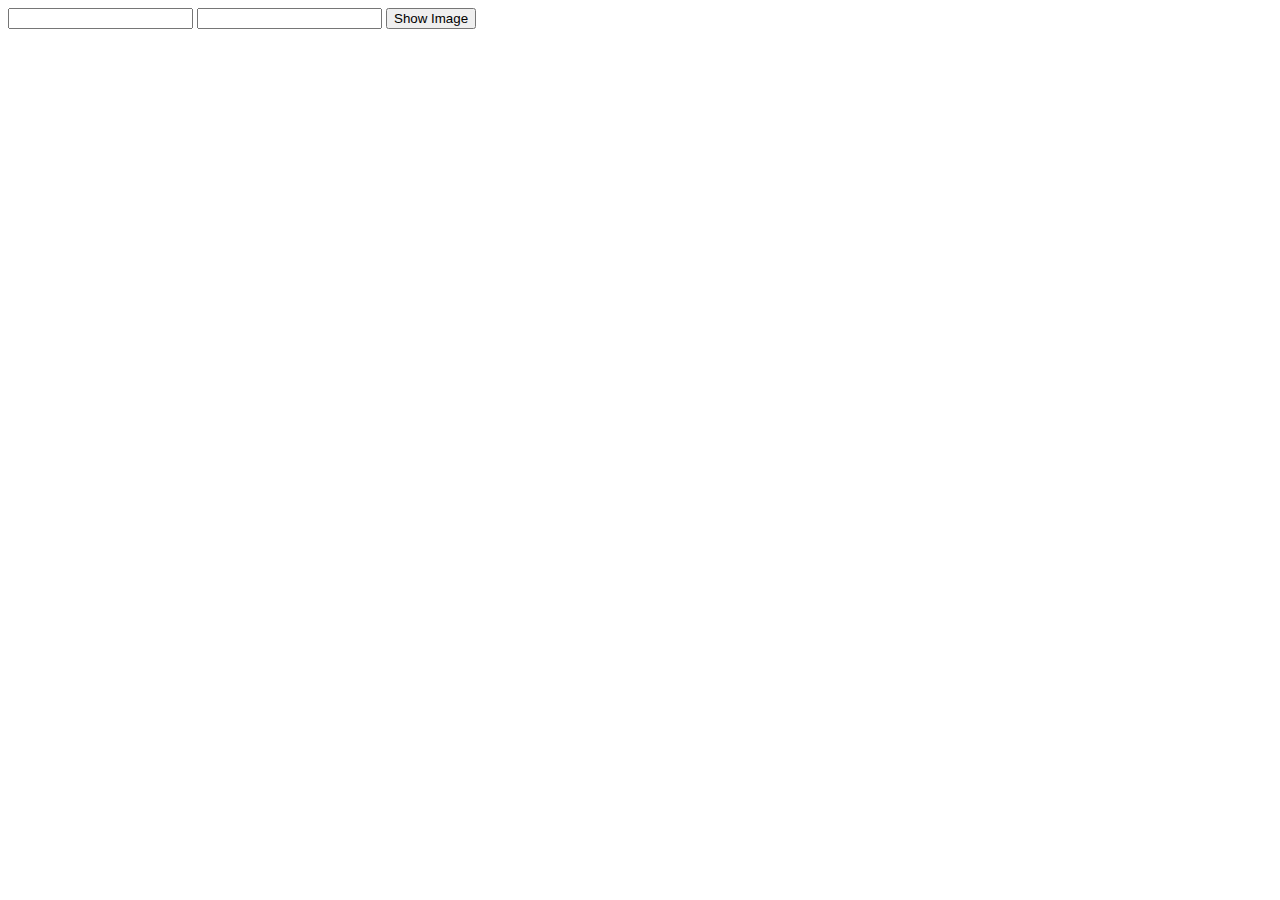
==== index.html @ 80d95bc2 "Create index.html" ====
<!DOCTYPE html>
<html lang="en">
<head>
    <meta charset="UTF-8">
    <meta name="viewport" content="width=device-width, initial-scale=1.0">
    <title>2 INPUT 1 OUTPUT TEMPLATE</title>
    <style>

        /* STYLE FOR THE INPUT FIELD */
        #charInput1 {

        }

        #charInput2 {

        }

        /* STYLE FOR THE SUBMIT BUTTON */
        #submitButton {

        }

        /* STYLE FOR THE IMAGE */
        #displayedImage {
            display: none; /* This line is mandatory */
        }
    </style>
</head>
<body>

    
    <!-- INPUT FIELD FOR 1 CHARACTER -->
    <input type="text" id="charInput1" maxlength="1">
    <input type="text" id="charInput2" maxlength="1">

    <!-- BUTTON TO DISPLAY IMAGE -->
    <button onclick="displayImage()" id="submitButton">Show Image</button>

    <!-- IMAGE TO DISPLAY -->
    <img id="displayedImage" src="" alt="Displayed Image">


    <!-- Image Display Script Below -->
    <script>

        function displayImage() {
            const imgElement = document.getElementById("displayedImage");

            //Letter
            const input1_letter = document.getElementById("charInput1").value.toUpperCase();
            const input2_letter = document.getElementById("charInput2").value.toUpperCase();
            
            //Number
            const input1_number = input1_letter.charCodeAt(0); //Converts the letter to a number (https://www.ascii-code.com); For instance, 'A' is 65 in ASCII
            const input2_number = input2_letter.charCodeAt(0); //Converts the letter to a number (https://www.ascii-code.com); For instance, 'A' is 65 in ASCII

            //HINTS
            //HINT 1: You can compare strings with comparison operators and boolean operators
            //COMPARISON & LOGICAL OPERATORS: https://www.w3schools.com/js/js_comparisons.asp
            if(input1_letter === "A" && input2_letter !== "B") { //If input1_letter equals A AND input2_letter does not equal B, then show this image
                imgElement.src = "https://media0.giphy.com/media/v1.Y2lkPTc5MGI3NjExdWx2NnlvN3RocHVya2d3cXB5b2V0bXRqNXhyMGZkZG4wd3Zpdm13NiZlcD12MV9pbnRlcm5hbF9naWZfYnlfaWQmY3Q9Zw/o75ajIFH0QnQC3nCeD/giphy.gif"
                imgElement.style.display = "block";
            }


            //HINT 2: Assign an image based numerical values
            if(input1_number == 67 && input2_number == 68) { //If input1_number is 67 (C) AND input2_number is 68 (D), then show this image
                imgElement.src = "https://media0.giphy.com/media/v1.Y2lkPTc5MGI3NjExdWx2NnlvN3RocHVya2d3cXB5b2V0bXRqNXhyMGZkZG4wd3Zpdm13NiZlcD12MV9pbnRlcm5hbF9naWZfYnlfaWQmY3Q9Zw/o75ajIFH0QnQC3nCeD/giphy.gif"
                imgElement.style.display = "block";
            } 


            //HINT 3: You can perform simple math operations on the variables
            //Arithmetic: https://www.w3schools.com/js/js_arithmetic.asp
            let mymathresult = input1_number - input2_number;
            console.log(mymathresult); //Console is a way to show a value in the console inspector

            if(mymathresult < 1) { //If mymathresult is less than 1, then show this image
                imgElement.src = "https://media0.giphy.com/media/v1.Y2lkPTc5MGI3NjExdWx2NnlvN3RocHVya2d3cXB5b2V0bXRqNXhyMGZkZG4wd3Zpdm13NiZlcD12MV9pbnRlcm5hbF9naWZfYnlfaWQmY3Q9Zw/o75ajIFH0QnQC3nCeD/giphy.gif"
                imgElement.style.display = "block";
            }

            //Remember to use if else statements to capture error conditions

        }
    </script>

</body>
</html>
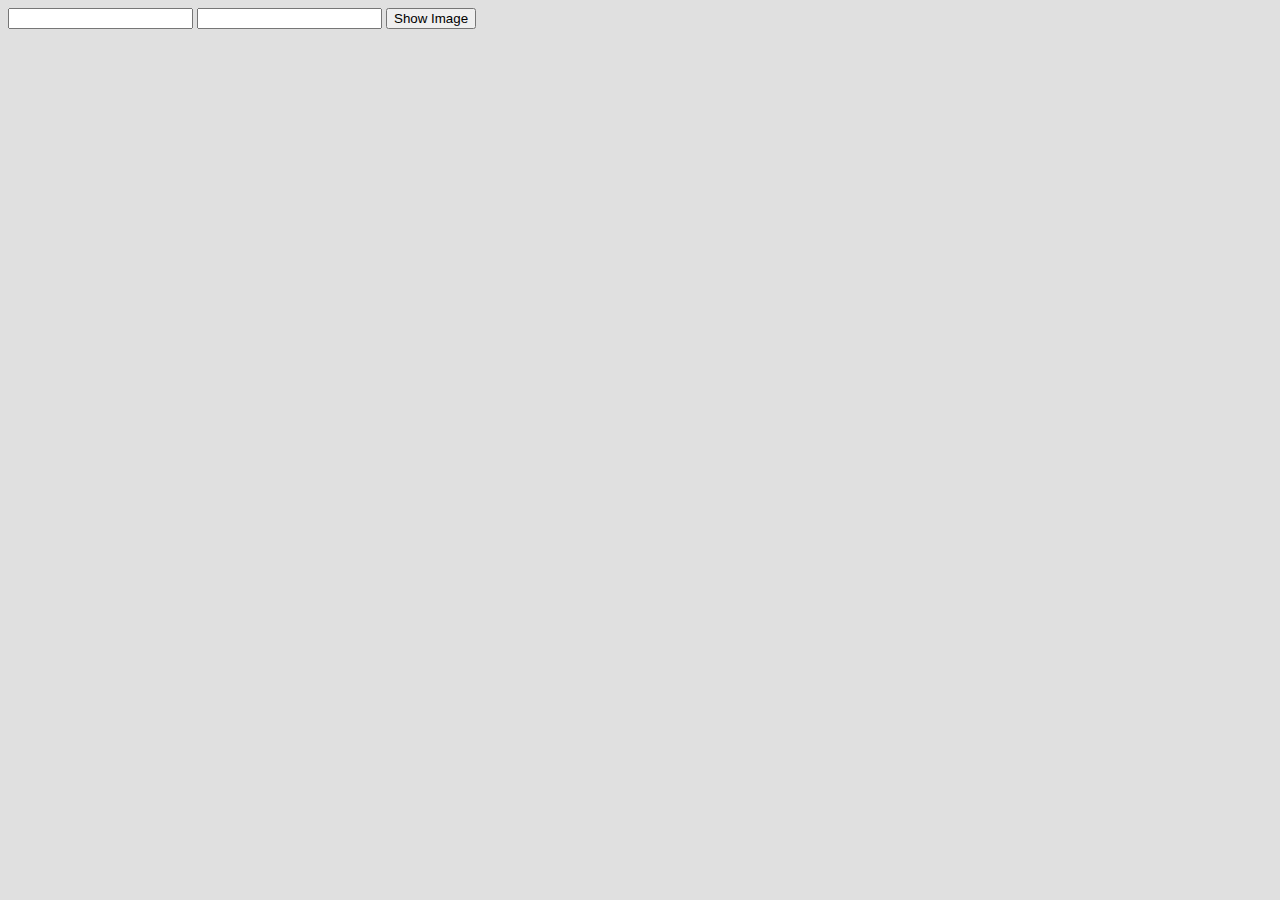
==== commit 20c96b5a: "uploaded image folder" ====
--- a/index.html
+++ b/index.html
@@ -1,34 +1,31 @@
 <!DOCTYPE html>
 <html lang="en">
+
 <head>
     <meta charset="UTF-8">
     <meta name="viewport" content="width=device-width, initial-scale=1.0">
     <title>2 INPUT 1 OUTPUT TEMPLATE</title>
+    <link rel="stylesheet" href="main.css">
     <style>
+        /* STYLE FOR THE INPUT FIELD */
+        #charInput1 {}
 
-        /* STYLE FOR THE INPUT FIELD */
-        #charInput1 {
-
-        }
-
-        #charInput2 {
-
-        }
+        #charInput2 {}
 
         /* STYLE FOR THE SUBMIT BUTTON */
-        #submitButton {
-
-        }
+        #submitButton {}
 
         /* STYLE FOR THE IMAGE */
         #displayedImage {
-            display: none; /* This line is mandatory */
+            display: none;
+            /* This line is mandatory */
         }
     </style>
 </head>
+
 <body>
 
-    
+
     <!-- INPUT FIELD FOR 1 CHARACTER -->
     <input type="text" id="charInput1" maxlength="1">
     <input type="text" id="charInput2" maxlength="1">
@@ -49,7 +46,7 @@
             //Letter
             const input1_letter = document.getElementById("charInput1").value.toUpperCase();
             const input2_letter = document.getElementById("charInput2").value.toUpperCase();
-            
+
             //Number
             const input1_number = input1_letter.charCodeAt(0); //Converts the letter to a number (https://www.ascii-code.com); For instance, 'A' is 65 in ASCII
             const input2_number = input2_letter.charCodeAt(0); //Converts the letter to a number (https://www.ascii-code.com); For instance, 'A' is 65 in ASCII
@@ -57,28 +54,19 @@
             //HINTS
             //HINT 1: You can compare strings with comparison operators and boolean operators
             //COMPARISON & LOGICAL OPERATORS: https://www.w3schools.com/js/js_comparisons.asp
-            if(input1_letter === "A" && input2_letter !== "B") { //If input1_letter equals A AND input2_letter does not equal B, then show this image
+            if (input1_letter === "A" && input2_letter !== "B") { //If input1_letter equals A AND input2_letter does not equal B, then show this image
                 imgElement.src = "https://media0.giphy.com/media/v1.Y2lkPTc5MGI3NjExdWx2NnlvN3RocHVya2d3cXB5b2V0bXRqNXhyMGZkZG4wd3Zpdm13NiZlcD12MV9pbnRlcm5hbF9naWZfYnlfaWQmY3Q9Zw/o75ajIFH0QnQC3nCeD/giphy.gif"
                 imgElement.style.display = "block";
             }
 
-
-            //HINT 2: Assign an image based numerical values
-            if(input1_number == 67 && input2_number == 68) { //If input1_number is 67 (C) AND input2_number is 68 (D), then show this image
-                imgElement.src = "https://media0.giphy.com/media/v1.Y2lkPTc5MGI3NjExdWx2NnlvN3RocHVya2d3cXB5b2V0bXRqNXhyMGZkZG4wd3Zpdm13NiZlcD12MV9pbnRlcm5hbF9naWZfYnlfaWQmY3Q9Zw/o75ajIFH0QnQC3nCeD/giphy.gif"
+            if (input1_letter === "C" && input2_letter === "C") { //If input1_letter equals A AND input2_letter does not equal B, then show this image
+                imgElement.src = "images/chatham.png"
                 imgElement.style.display = "block";
-            } 
+            }
 
 
-            //HINT 3: You can perform simple math operations on the variables
-            //Arithmetic: https://www.w3schools.com/js/js_arithmetic.asp
-            let mymathresult = input1_number - input2_number;
-            console.log(mymathresult); //Console is a way to show a value in the console inspector
 
-            if(mymathresult < 1) { //If mymathresult is less than 1, then show this image
-                imgElement.src = "https://media0.giphy.com/media/v1.Y2lkPTc5MGI3NjExdWx2NnlvN3RocHVya2d3cXB5b2V0bXRqNXhyMGZkZG4wd3Zpdm13NiZlcD12MV9pbnRlcm5hbF9naWZfYnlfaWQmY3Q9Zw/o75ajIFH0QnQC3nCeD/giphy.gif"
-                imgElement.style.display = "block";
-            }
+
 
             //Remember to use if else statements to capture error conditions
 
@@ -86,4 +74,5 @@
     </script>
 
 </body>
+
 </html>--- a/main.css
+++ b/main.css
@@ -0,0 +1,34 @@
+body {
+    background-color: #E0E0E0ff;
+}
+
+p {
+    padding-top: 20px;
+    text-align: center;
+    color: #4285F4;
+    font-family: Arial, Helvetica, sans-serif;
+}
+
+img {
+    width: 75vw;
+    margin: auto;
+}
+
+img:hover {
+    transform: scale(3);
+}
+
+.generate {
+    background-color: #4285F4;
+    color: white;
+}
+
+.generate:hover {
+    background-color: white;
+    color: #4285F4;
+}
+
+.generate:active {
+    background-color: #00008B;
+    color: #4285F4;
+}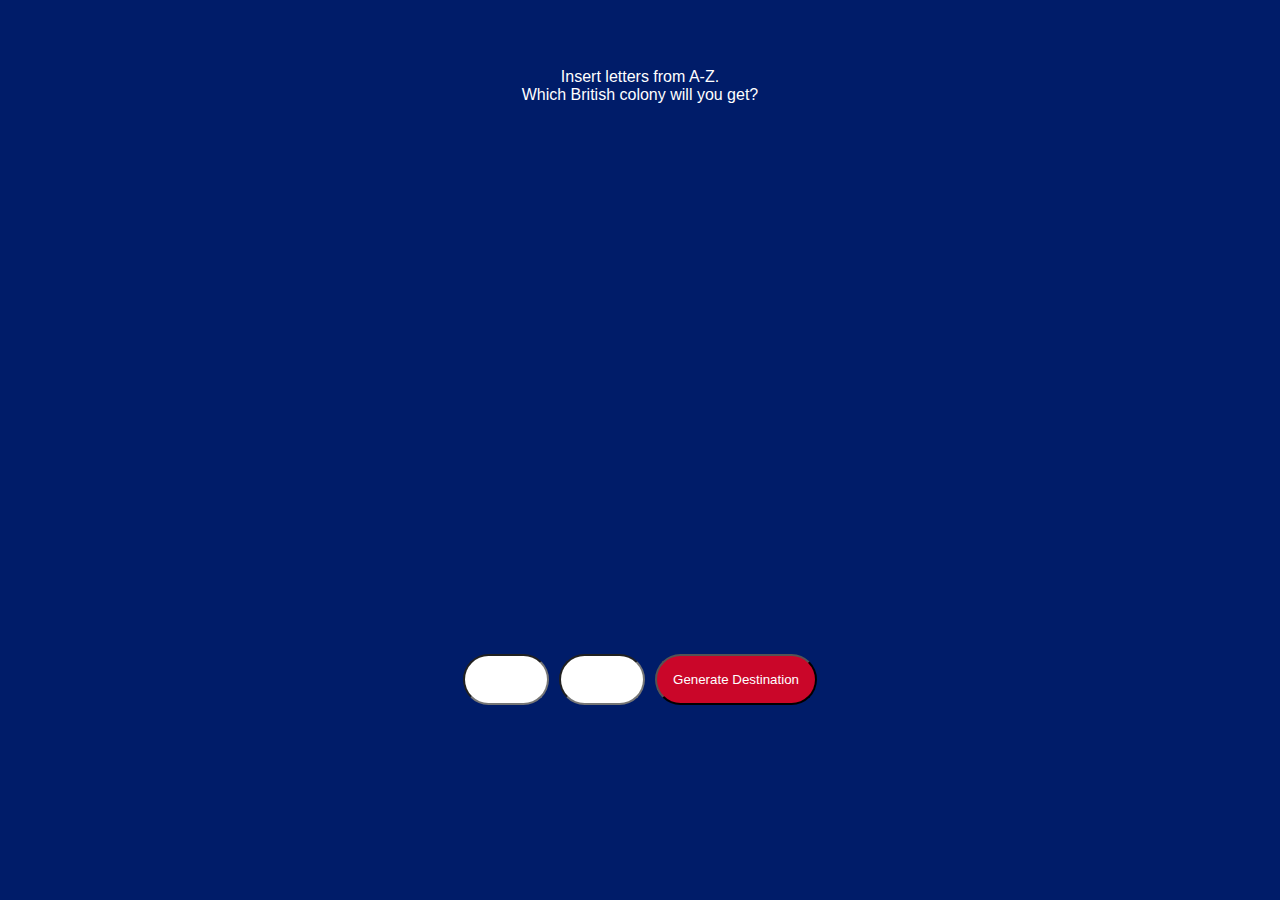
==== commit e7855356: "changed css bg" ====
--- a/index.html
+++ b/index.html
@@ -4,21 +4,77 @@
 <head>
     <meta charset="UTF-8">
     <meta name="viewport" content="width=device-width, initial-scale=1.0">
-    <title>2 INPUT 1 OUTPUT TEMPLATE</title>
+    <title>Where will you go?</title>
     <link rel="stylesheet" href="main.css">
     <style>
-        /* STYLE FOR THE INPUT FIELD */
-        #charInput1 {}
-
-        #charInput2 {}
-
-        /* STYLE FOR THE SUBMIT BUTTON */
-        #submitButton {}
+        body {
+            padding: 40px 0;
+        }
+
+        p {
+            text-align: center;
+            margin: 0 0 30px 0;
+        }
 
         /* STYLE FOR THE IMAGE */
         #displayedImage {
-            display: none;
-            /* This line is mandatory */
+            display: block;
+            margin: 120px auto 40;
+            height: 500px;
+            width: auto;
+            opacity: 1;
+            transition: opacity 0.2s ease-in-out;
+            max-width: 100%;
+        }
+
+        #displayedImage.fade {
+            opacity: 0;
+        }
+
+        .input-container {
+            display: flex;
+            justify-content: center;
+            align-items: center;
+            gap: 10px;
+            margin-top: 20px;
+            padding: 0 15px;
+        }
+
+        /* STYLE FOR THE INPUT FIELDS */
+        #charInput1,
+        #charInput2 {
+            padding: 1rem;
+            border-radius: 30px;
+            width: 50px;
+        }
+
+        /* STYLE FOR THE SUBMIT BUTTON */
+        #submitButton {
+            padding: 1rem;
+            border-radius: 30px;
+        }
+
+
+        @media screen and (max-width: 480px) {
+            #displayedImage {
+                margin: 40px auto 0;
+                width: 95%;
+            }
+
+            .input-container {
+                gap: 5px;
+            }
+
+            #charInput1,
+            #charInput2 {
+                padding: 0.6rem;
+                width: 35px;
+            }
+
+            #submitButton {
+                padding: 0.6rem;
+                font-size: 0.8rem;
+            }
         }
     </style>
 </head>
@@ -26,50 +82,351 @@
 <body>
 
 
-    <!-- INPUT FIELD FOR 1 CHARACTER -->
-    <input type="text" id="charInput1" maxlength="1">
-    <input type="text" id="charInput2" maxlength="1">
-
-    <!-- BUTTON TO DISPLAY IMAGE -->
-    <button onclick="displayImage()" id="submitButton">Show Image</button>
-
-    <!-- IMAGE TO DISPLAY -->
-    <img id="displayedImage" src="" alt="Displayed Image">
-
-
-    <!-- Image Display Script Below -->
+    <p>
+        Insert letters from A-Z. <br />
+        Which British colony will you get?
+    </p>
+
+    <img id="displayedImage" src="">
+
+    <div class="input-container">
+
+        <input type="text" id="charInput1" maxlength="1">
+        <input type="text" id="charInput2" maxlength="1">
+
+
+        <button onclick="displayImage()" class="generate" id="submitButton">Generate Destination</button>
+    </div>
+
+
     <script>
-
         function displayImage() {
             const imgElement = document.getElementById("displayedImage");
 
-            //Letter
-            const input1_letter = document.getElementById("charInput1").value.toUpperCase();
-            const input2_letter = document.getElementById("charInput2").value.toUpperCase();
-
-            //Number
-            const input1_number = input1_letter.charCodeAt(0); //Converts the letter to a number (https://www.ascii-code.com); For instance, 'A' is 65 in ASCII
-            const input2_number = input2_letter.charCodeAt(0); //Converts the letter to a number (https://www.ascii-code.com); For instance, 'A' is 65 in ASCII
-
-            //HINTS
-            //HINT 1: You can compare strings with comparison operators and boolean operators
-            //COMPARISON & LOGICAL OPERATORS: https://www.w3schools.com/js/js_comparisons.asp
-            if (input1_letter === "A" && input2_letter !== "B") { //If input1_letter equals A AND input2_letter does not equal B, then show this image
-                imgElement.src = "https://media0.giphy.com/media/v1.Y2lkPTc5MGI3NjExdWx2NnlvN3RocHVya2d3cXB5b2V0bXRqNXhyMGZkZG4wd3Zpdm13NiZlcD12MV9pbnRlcm5hbF9naWZfYnlfaWQmY3Q9Zw/o75ajIFH0QnQC3nCeD/giphy.gif"
-                imgElement.style.display = "block";
-            }
-
-            if (input1_letter === "C" && input2_letter === "C") { //If input1_letter equals A AND input2_letter does not equal B, then show this image
-                imgElement.src = "images/chatham.png"
-                imgElement.style.display = "block";
-            }
-
-
-
-
-
-            //Remember to use if else statements to capture error conditions
-
+            imgElement.classList.add('fade');
+
+            setTimeout(() => {
+                //Letter
+                const input1_letter = document.getElementById("charInput1").value.toUpperCase();
+                const input2_letter = document.getElementById("charInput2").value.toUpperCase();
+
+                // aberdeen hk
+                if (input1_letter === "A") {
+                    imgElement.src = "images/aberdeen_hk.png"
+                }
+
+                // aberdeen perth
+                if (input1_letter === "A" && input2_letter === "Q") {
+                    imgElement.src = "images/aberdeen_perth.png"
+                }
+                // aberdeen auck
+                if (input1_letter === "A" && input2_letter === "F") {
+                    imgElement.src = "images/aberdeen_auck.png"
+                }
+
+                //berwick hk
+                if (input1_letter === "B") {
+                    imgElement.src = "images/berwick_hk.png"
+                }
+                //berwick ldn
+                if (input1_letter === "B" && input2_letter === "A") {
+                    imgElement.src = "images/berwick_ldn.png"
+                }
+
+                //chatham hk
+                if (input1_letter === "C") {
+                    imgElement.src = "images/chatham_hk.png"
+                }
+                //chatham ldn
+                if (input1_letter === "C" && input2_letter === "A") {
+                    imgElement.src = "images/chatham_ldn.png"
+                }
+                //chatham syd
+                if (input1_letter === "C" && input2_letter === "B") {
+                    imgElement.src = "images/chatham_syd.png"
+                }
+
+                //dundas hk
+                if (input1_letter === "D") {
+                    imgElement.src = "images/dundas_hk.png"
+                }
+                //dundas tor
+                if (input1_letter === "D" && input2_letter === "E") {
+                    imgElement.src = "images/dundas_tor.png"
+                }
+                //dundas melb
+                if (input1_letter === "D" && input2_letter === "D") {
+                    imgElement.src = "images/dundas_melb.png"
+                }
+                //dundas glas
+                if (input1_letter === "D" && input2_letter === "R") {
+                    imgElement.src = "images/dundas_glas.png"
+                }
+
+                //elgin hk
+                if (input1_letter === "E") {
+                    imgElement.src = "images/elgin_hk.png"
+                }
+                //elgin sg
+                if (input1_letter === "E" && input2_letter === "C") {
+                    imgElement.src = "images/elgin_sg.png"
+                }
+                //elgin melb
+                if (input1_letter === "E" && input2_letter === "D") {
+                    imgElement.src = "images/elgin_melb.png"
+                }
+                //elgin edin
+                if (input1_letter === "E" && input2_letter === "H") {
+                    imgElement.src = "images/elgin_edin.png"
+                }
+
+                //forbes hk
+                if (input1_letter === "F") {
+                    imgElement.src = "images/forbes_hk.png"
+                }
+                //forbes melb
+                if (input1_letter === "F" && input2_letter === "D") {
+                    imgElement.src = "images/forbes_melb.png"
+                }
+                //forbes ldn
+                if (input1_letter === "F" && input2_letter === "A") {
+                    imgElement.src = "images/forbes_ldn.png"
+                }
+
+                //gloucester hk
+                if (input1_letter === "G") {
+                    imgElement.src = "images/gloucester_hk.png"
+                }
+                //gloucester ott
+                if (input1_letter === "G" && input2_letter === "L") {
+                    imgElement.src = "images/gloucester_ott.png"
+                }
+                //gloucester ldn
+                if (input1_letter === "G" && input2_letter === "A") {
+                    imgElement.src = "images/gloucester_ldn.png"
+                }
+                //gloucester syd
+                if (input1_letter === "G" && input2_letter === "B") {
+                    imgElement.src = "images/gloucester_syd.png"
+                }
+
+                //hollywood hk
+                if (input1_letter === "H") {
+                    imgElement.src = "images/hollywood_hk.png"
+                }
+                //hollywood ldn
+                if (input1_letter === "H" && input2_letter === "A") {
+                    imgElement.src = "images/hollywood_ldn.png"
+                }
+
+                //irving hk
+                if (input1_letter === "I") {
+                    imgElement.src = "images/irving_hk.png"
+                }
+                //irving ldn
+                if (input1_letter === "I" && input2_letter === "A") {
+                    imgElement.src = "images/irving_ldn.png"
+                }
+                //irving syd
+                if (input1_letter === "I" && input2_letter === "B") {
+                    imgElement.src = "images/irving_syd.png"
+                }
+
+                //jervois hk
+                if (input1_letter === "J") {
+                    imgElement.src = "images/jervois_hk.png"
+                }
+                //jervois sg
+                if (input1_letter === "J" && input2_letter === "C") {
+                    imgElement.src = "images/jervois_sg.png"
+                }
+                //jervois auck
+                if (input1_letter === "J" && input2_letter === "F") {
+                    imgElement.src = "images/jervois_auck.png"
+                }
+                //jervois ade
+                if (input1_letter === "J" && input2_letter === "N") {
+                    imgElement.src = "images/jervois_ade.png"
+                }
+
+                //kings hk
+                if (input1_letter === "K") {
+                    imgElement.src = "images/kings_hk.png"
+                }
+                //kings ldn
+                if (input1_letter === "K" && input2_letter === "A") {
+                    imgElement.src = "images/kings_ldn.png"
+                }
+                //kings syd
+                if (input1_letter === "K" && input2_letter === "B") {
+                    imgElement.src = "images/kings_syd.png"
+                }
+
+                //lambeth hk
+                if (input1_letter === "L") {
+                    imgElement.src = "images/lambeth_hk.png"
+                }
+                //lambeth ldn
+                if (input1_letter === "L" && input2_letter === "A") {
+                    imgElement.src = "images/lambeth_ldn.png"
+                }
+
+                //morrison hk
+                if (input1_letter === "M") {
+                    imgElement.src = "images/morrison_hk.png"
+                }
+                //morrison edin
+                if (input1_letter === "M" && input2_letter === "H") {
+                    imgElement.src = "images/morrison_hk.png"
+                }
+
+                //nathan hk
+                if (input1_letter === "N") {
+                    imgElement.src = "images/nathan_hk.png"
+                }
+                //nathan qs
+                if (input1_letter === "N" && input2_letter === "P") {
+                    imgElement.src = "images/nathan_qs.png"
+                }
+
+                //ormsby hk
+                if (input1_letter === "O") {
+                    imgElement.src = "images/ormsby_hk.png"
+                }
+                //ormsby ldn
+                if (input1_letter === "O" && input2_letter === "A") {
+                    imgElement.src = "images/ormsby_ldn.png"
+                }
+
+                //pedder hk
+                if (input1_letter === "P") {
+                    imgElement.src = "images/pedder_hk.png"
+                }
+                //pedder mumbai
+                if (input1_letter === "P" && input2_letter === "O") {
+                    imgElement.src = "images/pedder_mum.png"
+                }
+
+                //queen hk
+                if (input1_letter === "Q") {
+                    imgElement.src = "images/queen_hk.png"
+                }
+                //queen ldn
+                if (input1_letter === "Q" && input2_letter === "A") {
+                    imgElement.src = "images/queen_ldn.png"
+                }
+                //queen auck
+                if (input1_letter === "Q" && input2_letter === "F") {
+                    imgElement.src = "images/queen_auck.png"
+                }
+                //queen tor
+                if (input1_letter === "Q" && input2_letter === "E") {
+                    imgElement.src = "images/queen_tor.png"
+                }
+
+                //russell hk
+                if (input1_letter === "R") {
+                    imgElement.src = "images/russell_hk.png"
+                }
+                //russell melb
+                if (input1_letter === "R" && input2_letter === "D") {
+                    imgElement.src = "images/russell_melb.png"
+                }
+
+                //stanley hk
+                if (input1_letter === "S") {
+                    imgElement.src = "images/stanley_hk.png"
+                }
+                //stanley syd
+                if (input1_letter === "S" && input2_letter === "B") {
+                    imgElement.src = "images/stanley_syd.png"
+                }
+                //stanley sg
+                if (input1_letter === "S" && input2_letter === "C") {
+                    imgElement.src = "images/stanley_sg.png"
+                }
+                //stanley liv
+                if (input1_letter === "S" && input2_letter === "K") {
+                    imgElement.src = "images/stanley_liv.png"
+                }
+
+                //temple hk
+                if (input1_letter === "T") {
+                    imgElement.src = "images/temple_hk.png"
+                }
+                //temple sg
+                if (input1_letter === "T" && input2_letter === "C") {
+                    imgElement.src = "images/temple_sg.png"
+                }
+                //temple dub
+                if (input1_letter === "T" && input2_letter === "S") {
+                    imgElement.src = "images/temple_dub.png"
+                }
+                //temple birm
+                if (input1_letter === "T" && input2_letter === "I") {
+                    imgElement.src = "images/temple_birm.png"
+                }
+
+                //upper lascar hk
+                if (input1_letter === "U") {
+                    imgElement.src = "images/upperlascar_hk.png"
+                }
+                //lascar ldn
+                if (input1_letter === "U" && input2_letter === "A") {
+                    imgElement.src = "images/ulascars_ldn.png"
+                }
+
+                //victoria hk
+                if (input1_letter === "V") {
+                    imgElement.src = "images/victoria_hk.png"
+                }
+                //victoria tor
+                if (input1_letter === "V" && input2_letter === "E") {
+                    imgElement.src = "images/victoria_tor.png"
+                }
+                //victoria bris
+                if (input1_letter === "V" && input2_letter === "G") {
+                    imgElement.src = "images/victoria_bris.png"
+                }
+                //victoria sa
+                if (input1_letter === "V" && input2_letter === "M") {
+                    imgElement.src = "images/victoria_sa.png"
+                }
+
+                //wellington hk
+                if (input1_letter === "W") {
+                    imgElement.src = "images/wellington_hk.png"
+                }
+                //wellington tor
+                if (input1_letter === "W" && input2_letter === "E") {
+                    imgElement.src = "images/wellington_tor.png"
+                }
+                //wellington leeds
+                if (input1_letter === "W" && input2_letter === "J") {
+                    imgElement.src = "images/wellington_leeds.png"
+                }
+
+                //xavier sg
+                if (input1_letter === "X") {
+                    imgElement.src = "images/xavier_sg.png"
+                }
+
+                //yuenlong hk
+                if (input1_letter === "Y") {
+                    imgElement.src = "images/yuenlong_hk.png"
+                }
+
+                //zetland hk
+                if (input1_letter === "Z") {
+                    imgElement.src = "images/zetland_hk.png"
+                }
+                //zetland bris
+                if (input1_letter === "Z" && input2_letter === "G") {
+                    imgElement.src = "images/zetland_eng.png"
+                }
+
+                imgElement.classList.remove('fade');
+            }, 300);
         }
     </script>
 
--- a/main.css
+++ b/main.css
@@ -1,16 +1,16 @@
 body {
-    background-color: #E0E0E0ff;
+    background-color: #001c69ff;
 }
 
 p {
     padding-top: 20px;
     text-align: center;
-    color: #4285F4;
+    color: #ffffffff;
     font-family: Arial, Helvetica, sans-serif;
 }
 
 img {
-    width: 75vw;
+    width: 85vw;
     margin: auto;
 }
 
@@ -19,7 +19,7 @@
 }
 
 .generate {
-    background-color: #4285F4;
+    background-color: #ca0629ff;
     color: white;
 }
 
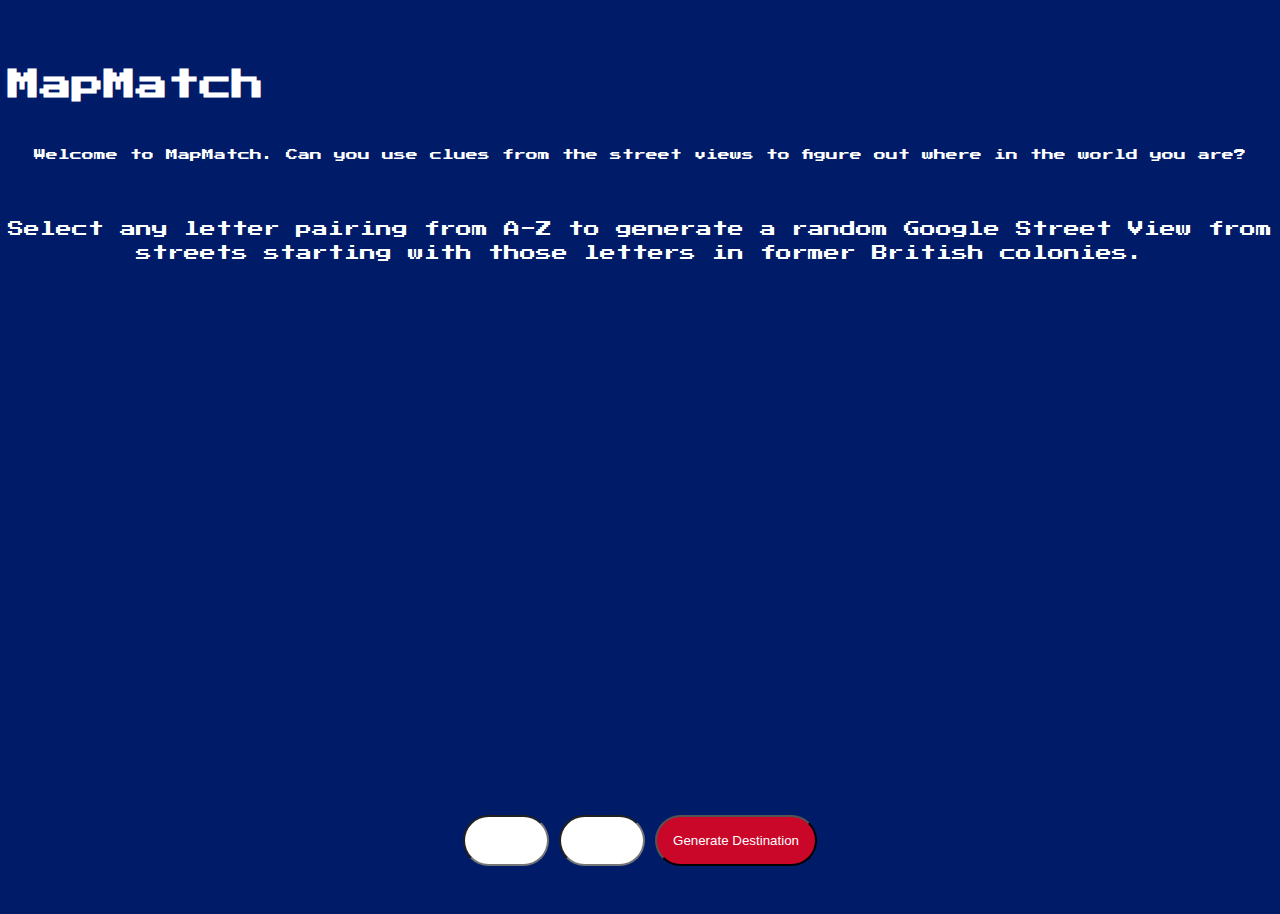
==== commit 25dd7b3f: "added divs" ====
--- a/index.html
+++ b/index.html
@@ -6,14 +6,31 @@
     <meta name="viewport" content="width=device-width, initial-scale=1.0">
     <title>Where will you go?</title>
     <link rel="stylesheet" href="main.css">
+    <link rel="preconnect" href="https://fonts.googleapis.com">
+    <link rel="preconnect" href="https://fonts.gstatic.com" crossorigin>
+    <link href="https://fonts.googleapis.com/css2?family=Press+Start+2P&display=swap" rel="stylesheet">
     <style>
         body {
             padding: 40px 0;
         }
 
         p {
-            text-align: center;
+            font-family: "Press Start 2P";
+            line-height: 1.5rem;
             margin: 0 0 30px 0;
+        }
+
+        .instructions {}
+
+        .instructions_title {
+            font-family: "Press Start 2P";
+            color: white
+        }
+
+        .instructions_text {
+            font-family: "Press Start 2P";
+            font-size: 0.75rem;
+            color: white
         }
 
         /* STYLE FOR THE IMAGE */
@@ -81,11 +98,21 @@
 
 <body>
 
-
-    <p>
-        Insert letters from A-Z. <br />
-        Which British colony will you get?
-    </p>
+    <div class="instructions">
+        <h1 class="instructions_title">MapMatch</h1>
+        <p class="instructions_text">
+            Welcome to MapMatch.
+            Can you use clues from the street views to figure out where in the world you are?
+        </p>
+    </div>
+
+    <div class="heaeder">
+        <p>
+            Select any letter pairing from A-Z to generate a random Google Street View from streets starting with those
+            letters in former British colonies.
+        </p>
+    </div>
+
 
     <img id="displayedImage" src="">
 
@@ -110,319 +137,344 @@
                 const input1_letter = document.getElementById("charInput1").value.toUpperCase();
                 const input2_letter = document.getElementById("charInput2").value.toUpperCase();
 
-                // aberdeen hk
+                //aberdeen
                 if (input1_letter === "A") {
-                    imgElement.src = "images/aberdeen_hk.png"
+
+                    if (input2_letter === "Q") {
+                        imgElement.src = "images/aberdeen_perth.png";
+
+                    } else if (input2_letter === "F") {
+                        imgElement.src = "images/aberdeen_auck.png";
+
+                    } else {
+                        imgElement.src = "images/aberdeen_hk.png";
+                    }
+
+                    //berwick 
+                } else if (input1_letter === "B") {
+
+                    if (input2_letter === "A") {
+                        imgElement.src = "images/berwick_ldn.png";
+
+                    } else {
+                        imgElement.src = "images/berwick_hk.png";
+                    }
+
+                    //chatham
+                } else if (input1_letter === "C") {
+
+                    if (input2_letter === "A") {
+                        imgElement.src = "images/chatham_ldn.png";
+
+                    } else if (input2_letter === "B") {
+                        imgElement.src = "images/chatham_syd.png";
+
+                    } else {
+                        imgElement.src = "images/chatham_hk.png";
+                    }
+
+                    //dundas 
+                } else if (input1_letter === "D") {
+
+                    if (input2_letter === "E") {
+                        imgElement.src = "images/dundas_tor.png";
+
+                    } else if (input2_letter === "D") {
+                        imgElement.src = "images/dundas_melb.png";
+
+                    } else if (input2_letter === "R") {
+                        imgElement.src = "images/dundas_glas.png";
+
+                    } else {
+                        imgElement.src = "images/dundas_hk.png";
+                    }
+
+                    //elgin
+                } else if (input1_letter === "E") {
+
+                    if (input2_letter === "C") {
+                        imgElement.src = "images/elgin_sg.png";
+
+                    } else if (input2_letter === "D") {
+                        imgElement.src = "images/elgin_melb.png";
+
+                    } else if (input2_letter === "H") {
+                        imgElement.src = "images/elgin_edin.png";
+
+                    } else {
+                        imgElement.src = "images/elgin_hk.png";
+                    }
+
+
+                    //forbes
+                } else if (input1_letter === "F") {
+
+                    if (input2_letter === "D") {
+                        imgElement.src = "images/forbes_melb.png";
+
+                    } else if (input2_letter === "A") {
+                        imgElement.src = "images/forbes_ldn.png";
+
+                    } else {
+                        imgElement.src = "images/forbes_hk.png";
+                    }
+
+
+                    //gloucester
+                } else if (input1_letter === "G") {
+
+                    if (input2_letter === "A") {
+                        imgElement.src = "images/gloucester_ldn.png";
+
+                    } else if (input2_letter === "B") {
+                        imgElement.src = "images/gloucester_syd.png";
+
+                    } else if (input2_letter === "L") {
+                        imgElement.src = "images/gloucester_ott.png";
+
+                    } else {
+                        imgElement.src = "images/gloucester_hk.png";
+                    }
+
+
+                    //hollywood
+                } else if (input1_letter === "H") {
+
+                    if (input2_letter === "A") {
+                        imgElement.src = "images/hollywood_ldn.png";
+
+                    } else {
+                        imgElement.src = "images/hollywood_hk.png";
+                    }
+
+
+                    //irving
+                } else if (input1_letter === "I") {
+
+                    if (input2_letter === "A") {
+                        imgElement.src = "images/irving_ldn.png";
+
+                    } else if (input2_letter === "B") {
+                        imgElement.src = "images/irving_syd.png";
+
+                    } else {
+                        imgElement.src = "images/irving_hk.png";
+                    }
+
+                    //jervois
+                } else if (input1_letter === "J") {
+
+                    if (input2_letter === "C") {
+                        imgElement.src = "images/jervois_sg.png";
+
+                    } else if (input2_letter === "F") {
+                        imgElement.src = "images/jervois_auck.png";
+
+                    } else if (input2_letter === "N") {
+                        imgElement.src = "images/jervois_ade.png";
+
+                    } else {
+                        imgElement.src = "images/jervois_hk.png";
+                    }
+
+
+                    //kings
+                } else if (input1_letter === "K") {
+
+                    if (input2_letter === "A") {
+                        imgElement.src = "images/kings_ldn.png";
+
+                    } else if (input2_letter === "B") {
+                        imgElement.src = "images/kings_syd.png";
+
+                    } else {
+                        imgElement.src = "images/kings_hk.png";
+                    }
+
+
+                    //lambeth
+                } else if (input1_letter === "L") {
+
+                    if (input2_letter === "A") {
+                        imgElement.src = "images/lambeth_ldn.png";
+
+                    } else {
+                        imgElement.src = "images/lambeth_hk.png";
+                    }
+
+
+                    //morrison
+                } else if (input1_letter === "M") {
+
+                    if (input2_letter === "H") {
+                        imgElement.src = "images/morrison_edin.png";
+
+                    } else {
+                        imgElement.src = "images/morrison_hk.png";
+                    }
+
+
+                    //nathan
+                } else if (input1_letter === "N") {
+
+                    if (input2_letter === "P") {
+                        imgElement.src = "images/nathan_qs.png";
+
+                    } else {
+                        imgElement.src = "images/nathan_hk.png";
+                    }
+
+
+                    //ormsby
+                } else if (input1_letter === "O") {
+
+                    if (input2_letter === "A") {
+                        imgElement.src = "images/ormsby_ldn.png";
+
+                    } else {
+                        imgElement.src = "images/ormsby_hk.png";
+                    }
+
+
+                    //pedder
+                } else if (input1_letter === "P") {
+
+                    if (input2_letter === "O") {
+                        imgElement.src = "images/pedder_mum.png";
+
+                    } else {
+                        imgElement.src = "images/pedder_hk.png";
+                    }
+
+                    //queen
+                } else if (input1_letter === "Q") {
+
+                    if (input2_letter === "A") {
+                        imgElement.src = "images/queen_ldn.png";
+
+                    } else if (input2_letter === "F") {
+                        imgElement.src = "images/queen_auck.png";
+
+                    } else if (input2_letter === "E") {
+                        imgElement.src = "images/queen_tor.png";
+
+                    } else {
+                        imgElement.src = "images/queens_hk.png";
+                    }
+
+
+                    //russell
+                } else if (input1_letter === "R") {
+
+                    if (input2_letter === "D") {
+                        imgElement.src = "images/russell_melb.png";
+
+                    } else {
+                        imgElement.src = "images/russell_hk.png";
+                    }
+
+                    //stanley
+                } else if (input1_letter === "S") {
+
+                    if (input2_letter === "B") {
+                        imgElement.src = "images/stanley_syd.png";
+
+                    } else if (input2_letter === "C") {
+                        imgElement.src = "images/stanley_sg.png";
+
+                    } else if (input2_letter === "K") {
+                        imgElement.src = "images/stanley_liv.png";
+
+                    } else {
+                        imgElement.src = "images/stanley_hk.png";
+                    }
+
+
+                    //temple
+                } else if (input1_letter === "T") {
+
+                    if (input2_letter === "C") {
+                        imgElement.src = "images/temple_sg.png";
+
+                    } else if (input2_letter === "I") {
+                        imgElement.src = "images/temple_birm.png";
+
+                    } else if (input2_letter === "S") {
+                        imgElement.src = "images/temple_dub.png";
+
+                    } else {
+                        imgElement.src = "images/temple_hk.png";
+                    }
+
+
+                    //upper lascars
+                } else if (input1_letter === "U") {
+
+                    if (input2_letter === "A") {
+                        imgElement.src = "images/ulascars_ldn.png";
+
+                    } else {
+                        imgElement.src = "images/upperlascar_hk.png";
+                    }
+
+                    //victoria
+                } else if (input1_letter === "V") {
+
+                    if (input2_letter === "E") {
+                        imgElement.src = "images/victoria_tor.png";
+
+                    } else if (input2_letter === "G") {
+                        imgElement.src = "images/victoria_bris.png";
+
+                    } else if (input2_letter === "M") {
+                        imgElement.src = "images/victoria_sa.png";
+
+                    } else {
+                        imgElement.src = "images/victoria_hk.png";
+                    }
+
+                    //wellington
+                } else if (input1_letter === "V") {
+
+                    if (input2_letter === "E") {
+                        imgElement.src = "images/wellington_tor.png";
+
+                    } else if (input2_letter === "J") {
+                        imgElement.src = "images/wellington_leeds.png";
+
+                    } else {
+                        imgElement.src = "images/wellington_hk.png";
+                    }
+
+
+                    //xavier
+                } else if (input1_letter === "X") {
+
+                    if (input2_letter === "X") {
+                        imgElement.src = "images/xavier_sg.png";
+                    }
+
+                    //yuen long
+                } else if (input1_letter === "Y") {
+
+                    if (input2_letter === "Y") {
+                        imgElement.src = "images/yuenlong_hk.png";
+                    }
+
+                    //zetland
+                } else if (input1_letter === "Z") {
+
+                    if (input2_letter === "G") {
+                        imgElement.src = "images/zetland_eng.png";
+
+                    } else {
+                        imgElement.src = "images/zetland_hk.png";
+                    }
+
                 }
 
-                // aberdeen perth
-                if (input1_letter === "A" && input2_letter === "Q") {
-                    imgElement.src = "images/aberdeen_perth.png"
-                }
-                // aberdeen auck
-                if (input1_letter === "A" && input2_letter === "F") {
-                    imgElement.src = "images/aberdeen_auck.png"
-                }
-
-                //berwick hk
-                if (input1_letter === "B") {
-                    imgElement.src = "images/berwick_hk.png"
-                }
-                //berwick ldn
-                if (input1_letter === "B" && input2_letter === "A") {
-                    imgElement.src = "images/berwick_ldn.png"
-                }
-
-                //chatham hk
-                if (input1_letter === "C") {
-                    imgElement.src = "images/chatham_hk.png"
-                }
-                //chatham ldn
-                if (input1_letter === "C" && input2_letter === "A") {
-                    imgElement.src = "images/chatham_ldn.png"
-                }
-                //chatham syd
-                if (input1_letter === "C" && input2_letter === "B") {
-                    imgElement.src = "images/chatham_syd.png"
-                }
-
-                //dundas hk
-                if (input1_letter === "D") {
-                    imgElement.src = "images/dundas_hk.png"
-                }
-                //dundas tor
-                if (input1_letter === "D" && input2_letter === "E") {
-                    imgElement.src = "images/dundas_tor.png"
-                }
-                //dundas melb
-                if (input1_letter === "D" && input2_letter === "D") {
-                    imgElement.src = "images/dundas_melb.png"
-                }
-                //dundas glas
-                if (input1_letter === "D" && input2_letter === "R") {
-                    imgElement.src = "images/dundas_glas.png"
-                }
-
-                //elgin hk
-                if (input1_letter === "E") {
-                    imgElement.src = "images/elgin_hk.png"
-                }
-                //elgin sg
-                if (input1_letter === "E" && input2_letter === "C") {
-                    imgElement.src = "images/elgin_sg.png"
-                }
-                //elgin melb
-                if (input1_letter === "E" && input2_letter === "D") {
-                    imgElement.src = "images/elgin_melb.png"
-                }
-                //elgin edin
-                if (input1_letter === "E" && input2_letter === "H") {
-                    imgElement.src = "images/elgin_edin.png"
-                }
-
-                //forbes hk
-                if (input1_letter === "F") {
-                    imgElement.src = "images/forbes_hk.png"
-                }
-                //forbes melb
-                if (input1_letter === "F" && input2_letter === "D") {
-                    imgElement.src = "images/forbes_melb.png"
-                }
-                //forbes ldn
-                if (input1_letter === "F" && input2_letter === "A") {
-                    imgElement.src = "images/forbes_ldn.png"
-                }
-
-                //gloucester hk
-                if (input1_letter === "G") {
-                    imgElement.src = "images/gloucester_hk.png"
-                }
-                //gloucester ott
-                if (input1_letter === "G" && input2_letter === "L") {
-                    imgElement.src = "images/gloucester_ott.png"
-                }
-                //gloucester ldn
-                if (input1_letter === "G" && input2_letter === "A") {
-                    imgElement.src = "images/gloucester_ldn.png"
-                }
-                //gloucester syd
-                if (input1_letter === "G" && input2_letter === "B") {
-                    imgElement.src = "images/gloucester_syd.png"
-                }
-
-                //hollywood hk
-                if (input1_letter === "H") {
-                    imgElement.src = "images/hollywood_hk.png"
-                }
-                //hollywood ldn
-                if (input1_letter === "H" && input2_letter === "A") {
-                    imgElement.src = "images/hollywood_ldn.png"
-                }
-
-                //irving hk
-                if (input1_letter === "I") {
-                    imgElement.src = "images/irving_hk.png"
-                }
-                //irving ldn
-                if (input1_letter === "I" && input2_letter === "A") {
-                    imgElement.src = "images/irving_ldn.png"
-                }
-                //irving syd
-                if (input1_letter === "I" && input2_letter === "B") {
-                    imgElement.src = "images/irving_syd.png"
-                }
-
-                //jervois hk
-                if (input1_letter === "J") {
-                    imgElement.src = "images/jervois_hk.png"
-                }
-                //jervois sg
-                if (input1_letter === "J" && input2_letter === "C") {
-                    imgElement.src = "images/jervois_sg.png"
-                }
-                //jervois auck
-                if (input1_letter === "J" && input2_letter === "F") {
-                    imgElement.src = "images/jervois_auck.png"
-                }
-                //jervois ade
-                if (input1_letter === "J" && input2_letter === "N") {
-                    imgElement.src = "images/jervois_ade.png"
-                }
-
-                //kings hk
-                if (input1_letter === "K") {
-                    imgElement.src = "images/kings_hk.png"
-                }
-                //kings ldn
-                if (input1_letter === "K" && input2_letter === "A") {
-                    imgElement.src = "images/kings_ldn.png"
-                }
-                //kings syd
-                if (input1_letter === "K" && input2_letter === "B") {
-                    imgElement.src = "images/kings_syd.png"
-                }
-
-                //lambeth hk
-                if (input1_letter === "L") {
-                    imgElement.src = "images/lambeth_hk.png"
-                }
-                //lambeth ldn
-                if (input1_letter === "L" && input2_letter === "A") {
-                    imgElement.src = "images/lambeth_ldn.png"
-                }
-
-                //morrison hk
-                if (input1_letter === "M") {
-                    imgElement.src = "images/morrison_hk.png"
-                }
-                //morrison edin
-                if (input1_letter === "M" && input2_letter === "H") {
-                    imgElement.src = "images/morrison_hk.png"
-                }
-
-                //nathan hk
-                if (input1_letter === "N") {
-                    imgElement.src = "images/nathan_hk.png"
-                }
-                //nathan qs
-                if (input1_letter === "N" && input2_letter === "P") {
-                    imgElement.src = "images/nathan_qs.png"
-                }
-
-                //ormsby hk
-                if (input1_letter === "O") {
-                    imgElement.src = "images/ormsby_hk.png"
-                }
-                //ormsby ldn
-                if (input1_letter === "O" && input2_letter === "A") {
-                    imgElement.src = "images/ormsby_ldn.png"
-                }
-
-                //pedder hk
-                if (input1_letter === "P") {
-                    imgElement.src = "images/pedder_hk.png"
-                }
-                //pedder mumbai
-                if (input1_letter === "P" && input2_letter === "O") {
-                    imgElement.src = "images/pedder_mum.png"
-                }
-
-                //queen hk
-                if (input1_letter === "Q") {
-                    imgElement.src = "images/queen_hk.png"
-                }
-                //queen ldn
-                if (input1_letter === "Q" && input2_letter === "A") {
-                    imgElement.src = "images/queen_ldn.png"
-                }
-                //queen auck
-                if (input1_letter === "Q" && input2_letter === "F") {
-                    imgElement.src = "images/queen_auck.png"
-                }
-                //queen tor
-                if (input1_letter === "Q" && input2_letter === "E") {
-                    imgElement.src = "images/queen_tor.png"
-                }
-
-                //russell hk
-                if (input1_letter === "R") {
-                    imgElement.src = "images/russell_hk.png"
-                }
-                //russell melb
-                if (input1_letter === "R" && input2_letter === "D") {
-                    imgElement.src = "images/russell_melb.png"
-                }
-
-                //stanley hk
-                if (input1_letter === "S") {
-                    imgElement.src = "images/stanley_hk.png"
-                }
-                //stanley syd
-                if (input1_letter === "S" && input2_letter === "B") {
-                    imgElement.src = "images/stanley_syd.png"
-                }
-                //stanley sg
-                if (input1_letter === "S" && input2_letter === "C") {
-                    imgElement.src = "images/stanley_sg.png"
-                }
-                //stanley liv
-                if (input1_letter === "S" && input2_letter === "K") {
-                    imgElement.src = "images/stanley_liv.png"
-                }
-
-                //temple hk
-                if (input1_letter === "T") {
-                    imgElement.src = "images/temple_hk.png"
-                }
-                //temple sg
-                if (input1_letter === "T" && input2_letter === "C") {
-                    imgElement.src = "images/temple_sg.png"
-                }
-                //temple dub
-                if (input1_letter === "T" && input2_letter === "S") {
-                    imgElement.src = "images/temple_dub.png"
-                }
-                //temple birm
-                if (input1_letter === "T" && input2_letter === "I") {
-                    imgElement.src = "images/temple_birm.png"
-                }
-
-                //upper lascar hk
-                if (input1_letter === "U") {
-                    imgElement.src = "images/upperlascar_hk.png"
-                }
-                //lascar ldn
-                if (input1_letter === "U" && input2_letter === "A") {
-                    imgElement.src = "images/ulascars_ldn.png"
-                }
-
-                //victoria hk
-                if (input1_letter === "V") {
-                    imgElement.src = "images/victoria_hk.png"
-                }
-                //victoria tor
-                if (input1_letter === "V" && input2_letter === "E") {
-                    imgElement.src = "images/victoria_tor.png"
-                }
-                //victoria bris
-                if (input1_letter === "V" && input2_letter === "G") {
-                    imgElement.src = "images/victoria_bris.png"
-                }
-                //victoria sa
-                if (input1_letter === "V" && input2_letter === "M") {
-                    imgElement.src = "images/victoria_sa.png"
-                }
-
-                //wellington hk
-                if (input1_letter === "W") {
-                    imgElement.src = "images/wellington_hk.png"
-                }
-                //wellington tor
-                if (input1_letter === "W" && input2_letter === "E") {
-                    imgElement.src = "images/wellington_tor.png"
-                }
-                //wellington leeds
-                if (input1_letter === "W" && input2_letter === "J") {
-                    imgElement.src = "images/wellington_leeds.png"
-                }
-
-                //xavier sg
-                if (input1_letter === "X") {
-                    imgElement.src = "images/xavier_sg.png"
-                }
-
-                //yuenlong hk
-                if (input1_letter === "Y") {
-                    imgElement.src = "images/yuenlong_hk.png"
-                }
-
-                //zetland hk
-                if (input1_letter === "Z") {
-                    imgElement.src = "images/zetland_hk.png"
-                }
-                //zetland bris
-                if (input1_letter === "Z" && input2_letter === "G") {
-                    imgElement.src = "images/zetland_eng.png"
+                else {
+                    imgElement.src = "images/error.png";
                 }
 
                 imgElement.classList.remove('fade');
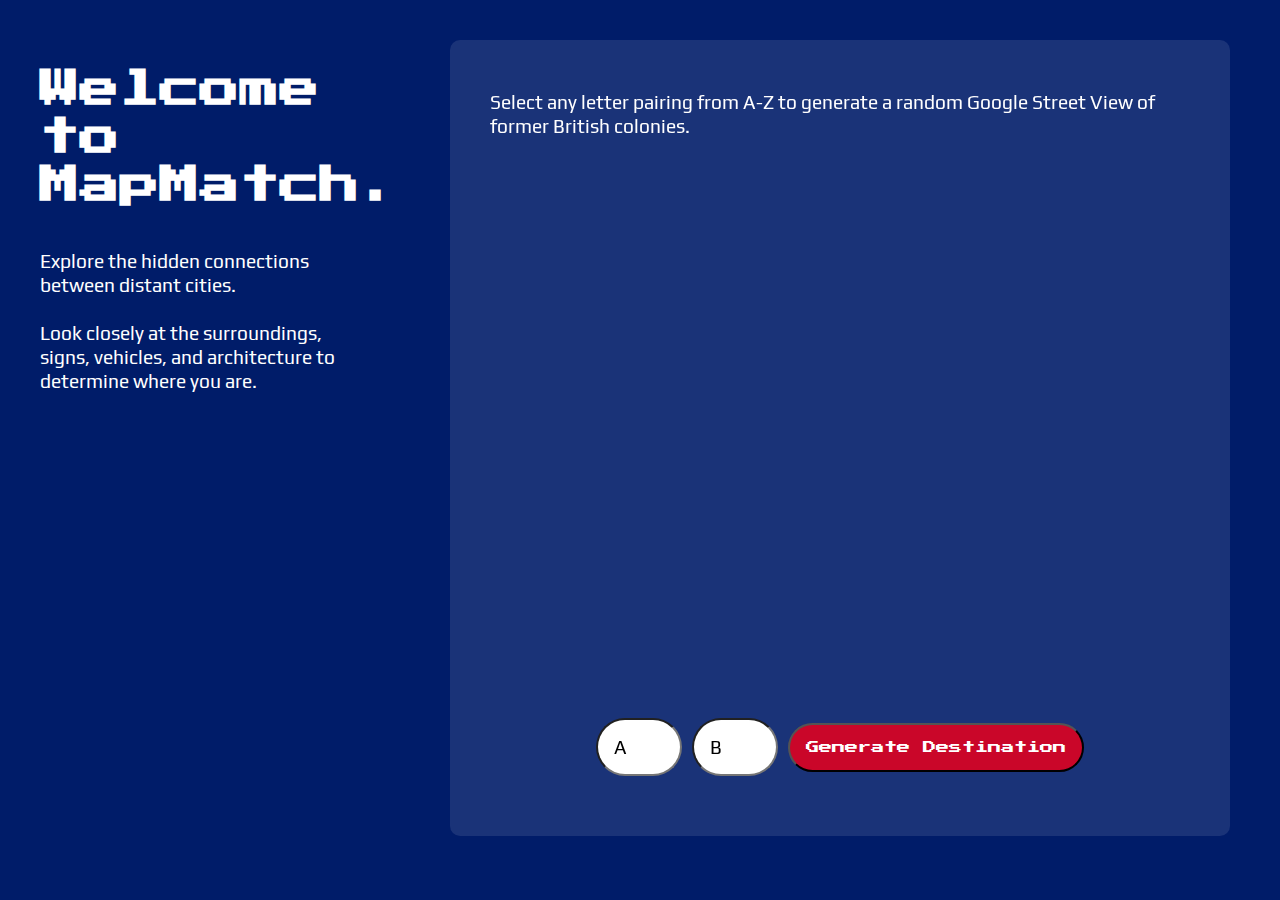
==== commit 304b13c9: "changes to layout" ====
--- a/index.html
+++ b/index.html
@@ -9,43 +9,104 @@
     <link rel="preconnect" href="https://fonts.googleapis.com">
     <link rel="preconnect" href="https://fonts.gstatic.com" crossorigin>
     <link href="https://fonts.googleapis.com/css2?family=Press+Start+2P&display=swap" rel="stylesheet">
+
+    <link rel="preconnect" href="https://fonts.googleapis.com">
+    <link rel="preconnect" href="https://fonts.gstatic.com" crossorigin>
+    <link href="https://fonts.googleapis.com/css2?family=Play:wght@400;700&display=swap" rel="stylesheet">
     <style>
         body {
             padding: 40px 0;
-        }
-
-        p {
-            font-family: "Press Start 2P";
-            line-height: 1.5rem;
-            margin: 0 0 30px 0;
-        }
-
-        .instructions {}
+            max-width: 1400px;
+            margin: 0 auto;
+            position: relative;
+        }
+
+        .instructions {
+            position: absolute;
+            top: 40px;
+            left: 40px;
+            max-width: 300px;
+            text-align: left;
+        }
 
         .instructions_title {
             font-family: "Press Start 2P";
-            color: white
+            color: white;
+            font-size: 2.5rem;
+            margin-top: 25px;
+            margin-bottom: 20px;
+            text-align: left;
+            line-height: 3rem;
         }
 
         .instructions_text {
-            font-family: "Press Start 2P";
-            font-size: 0.75rem;
-            color: white
-        }
-
-        /* STYLE FOR THE IMAGE */
+            font-family: "Play";
+            font-size: 1.2rem;
+            color: white;
+            line-height: 1.5rem;
+            text-align: left;
+
+        }
+
+        .main-content {
+            font-family: "Play";
+            margin-left: 450px;
+            margin-right: 50px;
+            padding: 30px 40px;
+            border-radius: 10px;
+            background-color: rgba(255, 255, 255, 0.1);
+            backdrop-filter: blur(5px);
+            overflow: visible;
+            position: relative;
+        }
+
+        p {
+            font-family: "Play";
+            font-size: 1.2rem;
+            line-height: 1.5rem;
+            margin: 0 0 20px 0;
+            text-align: left;
+        }
+
         #displayedImage {
             display: block;
-            margin: 120px auto 40;
+            margin: 30px auto;
             height: 500px;
             width: auto;
             opacity: 1;
-            transition: opacity 0.2s ease-in-out;
-            max-width: 100%;
+            max-width: auto;
+            transition: opacity 0.2s ease-in-out, transform 0.3s ease;
+            cursor: move;
+            position: relative;
+            z-index: 1;
+            transform-origin: center;
+            pointer-events: auto;
+        }
+
+        #displayedImage:hover {
+            transform: scale(1.7);
+            position: fixed;
+            z-index: 9999;
+            overflow: visible;
+            pointer-events: none;
+        }
+
+        .image-container:hover #displayedImage {
+            pointer-events: auto;
         }
 
         #displayedImage.fade {
             opacity: 0;
+        }
+
+        .image-container {
+            position: relative;
+            margin: 30px auto 50px;
+            max-width: 100%;
+            height: 500px;
+            overflow: visible;
+            display: flex;
+            justify-content: center;
         }
 
         .input-container {
@@ -53,33 +114,52 @@
             justify-content: center;
             align-items: center;
             gap: 10px;
-            margin-top: 20px;
-            padding: 0 15px;
-        }
-
-        /* STYLE FOR THE INPUT FIELDS */
+            margin: 50px 0 30px 0;
+            padding: 0;
+        }
+
         #charInput1,
         #charInput2 {
+            font-family: "Play";
+            font-size: 1.2rem;
             padding: 1rem;
             border-radius: 30px;
             width: 50px;
         }
 
-        /* STYLE FOR THE SUBMIT BUTTON */
+        #charInput1::placeholder,
+        #charInput2::placeholder {
+            font-family: "Play";
+            color: inherit;
+        }
+
         #submitButton {
+            font-family: "Press Start 2P";
             padding: 1rem;
             border-radius: 30px;
         }
 
-
-        @media screen and (max-width: 480px) {
+        @media screen and (max-width: 768px) {
+            .instructions {
+                position: static;
+                max-width: 90%;
+                margin: 0 auto 60px;
+                padding: 0 20px;
+            }
+
+            .main-content {
+                margin-left: 0;
+                margin-right: 0;
+                padding: 20px;
+            }
+
             #displayedImage {
-                margin: 40px auto 0;
-                width: 95%;
+                margin-top: 40px;
             }
 
             .input-container {
                 gap: 5px;
+                margin: 20px 0 20px 0;
             }
 
             #charInput1,
@@ -92,6 +172,10 @@
                 padding: 0.6rem;
                 font-size: 0.8rem;
             }
+
+            .image-container {
+                height: auto;
+            }
         }
     </style>
 </head>
@@ -99,32 +183,30 @@
 <body>
 
     <div class="instructions">
-        <h1 class="instructions_title">MapMatch</h1>
+        <h1 class="instructions_title">
+            Welcome to<br>MapMatch.
+        </h1>
         <p class="instructions_text">
-            Welcome to MapMatch.
-            Can you use clues from the street views to figure out where in the world you are?
+            Explore the hidden connections between distant cities. <br /> <br />
+            Look closely at the surroundings, signs, vehicles, and architecture to determine where you are.
         </p>
     </div>
 
-    <div class="heaeder">
+    <div class="main-content">
         <p>
-            Select any letter pairing from A-Z to generate a random Google Street View from streets starting with those
-            letters in former British colonies.
+            Select any letter pairing from A-Z to generate a random Google Street View of former British colonies.
         </p>
+
+        <div class="image-container">
+            <img id="displayedImage" src="">
+        </div>
+
+        <div class="input-container">
+            <input type="text" id="charInput1" maxlength="1" placeholder="A">
+            <input type="text" id="charInput2" maxlength="1" placeholder="B">
+            <button onclick="displayImage()" class="generate" id="submitButton">Generate Destination</button>
+        </div>
     </div>
-
-
-    <img id="displayedImage" src="">
-
-    <div class="input-container">
-
-        <input type="text" id="charInput1" maxlength="1">
-        <input type="text" id="charInput2" maxlength="1">
-
-
-        <button onclick="displayImage()" class="generate" id="submitButton">Generate Destination</button>
-    </div>
-
 
     <script>
         function displayImage() {
--- a/main.css
+++ b/main.css
@@ -3,8 +3,8 @@
 }
 
 p {
+    font-family: "PressPlay2P";
     padding-top: 20px;
-    text-align: center;
     color: #ffffffff;
     font-family: Arial, Helvetica, sans-serif;
 }
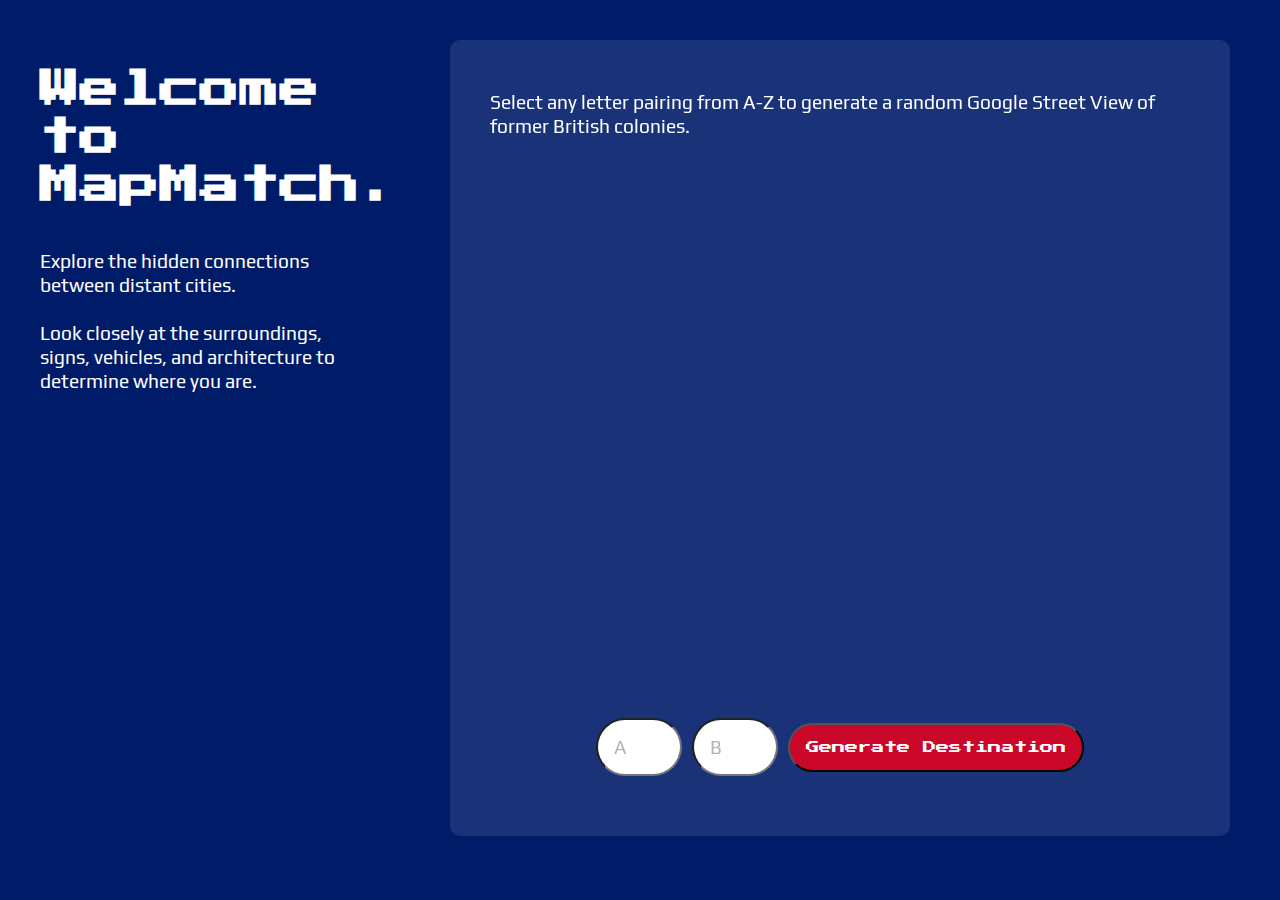
==== commit b13ffdbd: "changed placeholder opacity" ====
--- a/index.html
+++ b/index.html
@@ -131,6 +131,7 @@
         #charInput2::placeholder {
             font-family: "Play";
             color: inherit;
+            opacity: 30%;
         }
 
         #submitButton {
